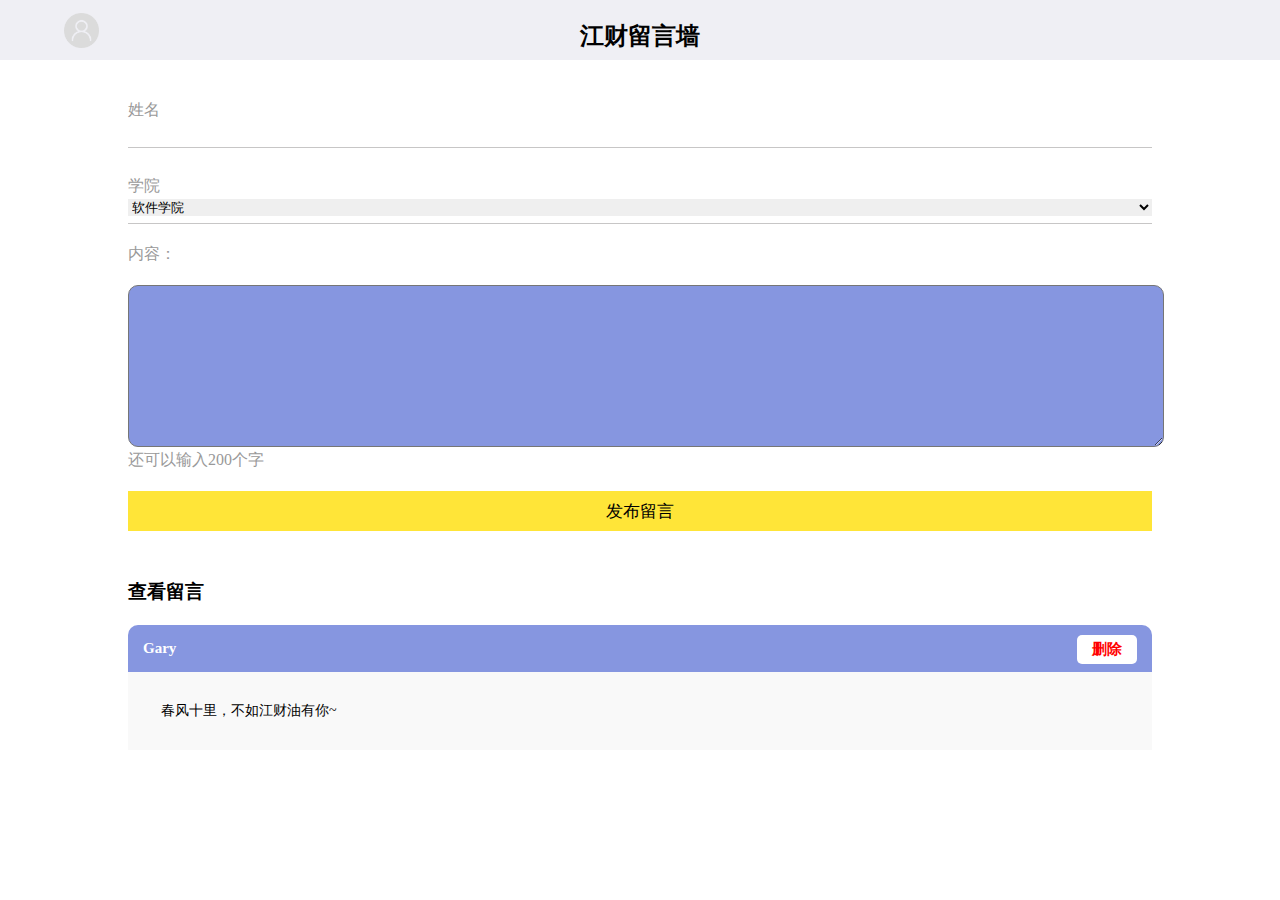
==== fifth_homework/index.html @ a273fb36 "finish the fifth homework" ====
<!DOCTYPE HTML PUBLIC "-//W3C//DTD HTML 4.01 Transitional//EN" "http://www.w3.org/TR/html4/loose.dtd">
<html>

	<head>
		<title>校园墙 </title>
		<meta charset="utf-8" />
		<meta name="viewport" content="width:device-width,
			initial-scale=1.0,
			user-scalable=no,maximum-scale=1,minimum-scale=1," />
		<link rel="stylesheet" type="text/css" href="css/index.css"/>
	</head>

	<body>
		<header class="header">
			<div class="header-container">
				<img src="img/avatar.png" />
			</div>
			<div class="name">
				<span>江财留言墙</span>
			</div>
		</header>

		<div id="form1">
			<form action="" method="post" onsubmit="return checkForm(this)">
				<br>
				<div class="row ">
					<div class="input">
						<span>姓名</span><br>
						<input type="text" name="" id="nickName" /><br>
					</div>
				</div>
				<div class="row">
					<div class="select">
						<span>学院</span><br>
						<select>
							<option value="0">软件学院</option>
							<option value="1">会计学院</option>
							<option value="2">金融学院</option>
							<option value="3">国际学院</option>
							<option value="4">外国语学院</option>
							<option value="5">体育学院</option>
							<option value="6">人文学院</option>
							<option value="7">工商学院</option>
							<option value="8">体育学院</option>
						</select><br>
					</div>
				</div>

				<div style="color: #999;margin-top: 20px;">内容：
					<textarea id="text2"></textarea>
				</div>
				<div style="color: #999;margin-top:3px;" id="txt">还可以输入<span id="number">200</span>个字</div>
				<div>
					<div class="button">
						<button type="button" onclick="checkForm(this)">发布留言</button>
					</div>
			</form>
			</div>
			<br>
			<div>
				<h3>查看留言</h3>
				<ul id="list">
					<li>
						<h6>Gary<a href="javascript:;">删除</a></h6>
						<p>春风十里，不如江财油有你~</p>
					</li>
				</ul>
			</div>

			<script type="text/javascript">
				function checkForm() {
					var nickName = document.getElementById("nickName");
					var text2 = document.getElementById('text2');
					var number = document.getElementById('number');
					var txt = document.getElementById('txt');
					var list = document.getElementById('list');
					var close = list.getElementsByTagName('a');
					var oli = document.createElement('li');
					oli.innerHTML = '<h6>' + nickName.value + '<a href="javascript:;">删除</a></h6><p>' + text2.value + '</p>';

					if(text2.value == '') {
						alert('请输入内容');
					} 
					else if(nickName.value==''){
						alert('请填写您的姓名')
					}
					else {
						if(list.children.length == 0) {
							list.appendChild(oli);
							nickName.value = "";
							text2.value = "";
							number.innerHTML = 200;
						} else {
							list.insertBefore(oli, list.children[0]);
							nickName.value = "";
							text2.value = "";
							number.innerHTML = 200;
						};
					};
					for(var i = close.length - 1; i >= 0; i--) {
						close[i].onclick = function() {
//							this.alert('确定删除？');
							list.removeChild(this.parentNode.parentNode);
						}
					};
				};
				var time = null;
				function jishu() {
					var length = text2.value.length;
					var len = 200;
					len = len - length;
					if(len < 0) {
//						text2.disabled="disabled";	//禁用
						txt.style.color = 'red';
					} else {
						txt.style.color = '#ccc';
					};
					number.innerHTML = len;
				}
				text2.onfocus = function() {
					time = setInterval(jishu, 50);
				}
				text2.onblur = function() {
					clearInterval(time);
				}
			</script>

	</body>

</html>
---- fifth_homework/css/index.css ----
* {
				margin: 0;
				padding: 0;
			}
			
			ul,
			li {
				list-style: none;
			}
			
			a {
				text-decoration: none;
			}
			
			input {
				outline-style: none;
				border: 0px;
			}
			/*头部内容*/
			
			.header-container {
				display: flex;
				justify-content: flex-start;
				align-items: center;
				line-height: 60px;
				height: 60px;
				background-color: #EFEFF4;
			}
			
			.header-container img {
				margin-left: 5%;
				width: 35px;
				height: 35px;
			}
			
			.name {
				text-align: center;
				margin-top: -40px;
			}
			
			.name span {
				font-size: 24px;
				font-weight: bold;
			}
			
			#form1 {
				width: 80%;
				margin: 2px auto;
			}
			
			#form1 form span {
				color: #999;
			}
			
			.row {
				margin-top: 25px;
				height: 50px;
				line-height: 26px;
				border-bottom: 1px solid #c7c6c6;
				width: 100%;
			}
			
			.input {
				position: relative;
				width: 100%;
				height: 26px;
			}
			
			.input input {
				display: block;
				width: 100%;
				height: 26px;
				border: none;
				background: none;
				outline: none;
			}
			
			.input label {
				position: absolute;
				top: 0;
				left: 0;
				height: 26px;
				line-height: 26px;
				font-size: 14px;
				color: #999;
			}
			
			.select select {
				display: block;
				width: 100%;
				border: none;
				outline: none;
			}
			
			input[type=date]::-webkit-inner-spin-button {
				visibility: hidden;
			}
			
			.button {
				width: 100%;
				height: 40px;
				background: #FFE538;
				outline: none;
				margin: 20px 0 30px 0;
			}
			
			.button button {
				border: 0px;
				background-color: transparent;
				color: black;
				width: 100%;
				height: 40px;
				margin: 0 auto;
				font-size: 17px;
			}
			
			h6{
				color: white;;
			}
			
			#text2 {
				margin-top: 20px;
				width: 100%;
				border-radius: 10px;
				background-color: #8696E0;
				height: 150px;
				padding: 5px;
				font-size: 16px;
				vertical-align: top;
				color: white;
				overflow: auto;
				background-attachment: fixed;
				background-repeat: no-repeat;
			}
			
			#out #txt {
				text-align: right;
				margin-top: 2px;
				font-size: 14px;
				color: white;
				padding-right: 5px;
			}
			
			#out div h3 {
				font-size: 20px;
				margin-bottom: 10px;
			}
			
			#list li {
				background: #f9f9f9;
				overflow: hidden;
				margin-top: 20px;
				/*上面圆角*/
				border-top-right-radius: 10px;
				border-top-left-radius: 10px;
			}
			
			#list li h6 {
				/*margin-top: 20px;*/
				/*display: flex;*/
				font-size: 15px;
				background: #8696E0;
				padding: 15px 15px;
			}
			
			#list li h6 a {
				color: red;
				float: right;
				/*border: solid 1px #ccc;*/
				display: block;
				background-color: white;
				border-radius: 5px;
				padding: 5px 15px;
				margin-top: -5px;
			}
			
			#list li p {
				font-size: 14px;
				padding: 30px 5px;
				text-indent: 2em;
			}
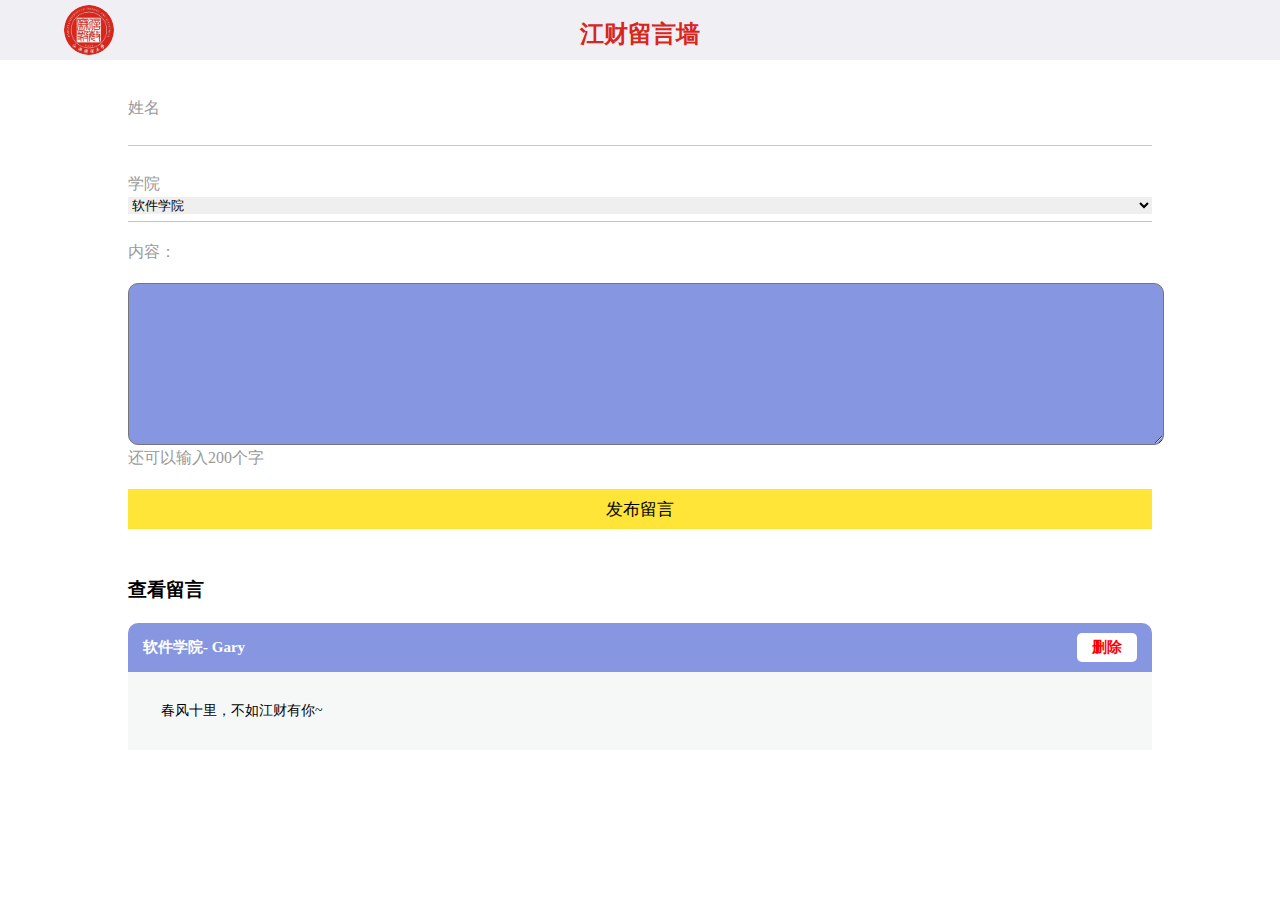
==== commit a7f7c99d: "修补第五次作业" ====
--- a/fifth_homework/index.html
+++ b/fifth_homework/index.html
@@ -1,25 +1,23 @@
-<!DOCTYPE HTML PUBLIC "-//W3C//DTD HTML 4.01 Transitional//EN" "http://www.w3.org/TR/html4/loose.dtd">
+<!DOCTYPE html>
 <html>
-
 	<head>
 		<title>校园墙 </title>
 		<meta charset="utf-8" />
 		<meta name="viewport" content="width:device-width,
 			initial-scale=1.0,
 			user-scalable=no,maximum-scale=1,minimum-scale=1," />
-		<link rel="stylesheet" type="text/css" href="css/index.css"/>
+		<link rel="stylesheet" type="text/css" href="css/index.css" />
 	</head>
 
 	<body>
 		<header class="header">
 			<div class="header-container">
-				<img src="img/avatar.png" />
+				<img src="img/jufe_logo.jpg" />
 			</div>
 			<div class="name">
 				<span>江财留言墙</span>
 			</div>
 		</header>
-
 		<div id="form1">
 			<form action="" method="post" onsubmit="return checkForm(this)">
 				<br>
@@ -32,7 +30,7 @@
 				<div class="row">
 					<div class="select">
 						<span>学院</span><br>
-						<select>
+						<select id="select">
 							<option value="0">软件学院</option>
 							<option value="1">会计学院</option>
 							<option value="2">金融学院</option>
@@ -45,9 +43,8 @@
 						</select><br>
 					</div>
 				</div>
-
 				<div style="color: #999;margin-top: 20px;">内容：
-					<textarea id="text2"></textarea>
+					<textarea id="text2" maxlength="200" style="text-indent: 2em;"></textarea>
 				</div>
 				<div style="color: #999;margin-top:3px;" id="txt">还可以输入<span id="number">200</span>个字</div>
 				<div>
@@ -57,12 +54,12 @@
 			</form>
 			</div>
 			<br>
-			<div>
+			<div style="margin-bottom: 20px;">
 				<h3>查看留言</h3>
 				<ul id="list">
 					<li>
-						<h6>Gary<a href="javascript:;">删除</a></h6>
-						<p>春风十里，不如江财油有你~</p>
+						<h6>软件学院- Gary<a href="javascript:;">删除</a></h6>
+						<p>春风十里，不如江财有你~</p>
 					</li>
 				</ul>
 			</div>
@@ -74,17 +71,17 @@
 					var number = document.getElementById('number');
 					var txt = document.getElementById('txt');
 					var list = document.getElementById('list');
+					var select = document.getElementById("select")
 					var close = list.getElementsByTagName('a');
 					var oli = document.createElement('li');
-					oli.innerHTML = '<h6>' + nickName.value + '<a href="javascript:;">删除</a></h6><p>' + text2.value + '</p>';
-
+					oli.innerHTML = '<h6>' + select.options[select.selectedIndex].text + '-  ' + nickName.value + '<a href="javascript:;">删除</a></h6><p>' + text2.value + '</p>';
+					console.log(select.options[select.selectedIndex].text)
+					console.log(text2.value)
 					if(text2.value == '') {
 						alert('请输入内容');
-					} 
-					else if(nickName.value==''){
+					} else if(nickName.value == '') {
 						alert('请填写您的姓名')
-					}
-					else {
+					} else {
 						if(list.children.length == 0) {
 							list.appendChild(oli);
 							nickName.value = "";
@@ -99,7 +96,7 @@
 					};
 					for(var i = close.length - 1; i >= 0; i--) {
 						close[i].onclick = function() {
-//							this.alert('确定删除？');
+							//							this.alert('确定删除？');
 							list.removeChild(this.parentNode.parentNode);
 						}
 					};
@@ -110,15 +107,16 @@
 					var len = 200;
 					len = len - length;
 					if(len < 0) {
-//						text2.disabled="disabled";	//禁用
+						//						text2.disabled="disabled";	//禁用
 						txt.style.color = 'red';
+						len = 0
 					} else {
 						txt.style.color = '#ccc';
 					};
 					number.innerHTML = len;
 				}
 				text2.onfocus = function() {
-					time = setInterval(jishu, 50);
+					time = setInterval(jishu, 100);
 				}
 				text2.onblur = function() {
 					clearInterval(time);
--- a/fifth_homework/css/index.css
+++ b/fifth_homework/css/index.css
@@ -28,17 +28,19 @@
 			}
 			
 			.header-container img {
+				border-radius: 50%;
 				margin-left: 5%;
-				width: 35px;
-				height: 35px;
+				width: 50px;
+				height: 50px;
 			}
 			
 			.name {
 				text-align: center;
-				margin-top: -40px;
+				margin-top: -42px;
 			}
 			
 			.name span {
+				color: #D9261D;
 				font-size: 24px;
 				font-weight: bold;
 			}
@@ -147,7 +149,7 @@
 			}
 			
 			#list li {
-				background: #f9f9f9;
+				background:#F6F8F8;
 				overflow: hidden;
 				margin-top: 20px;
 				/*上面圆角*/
